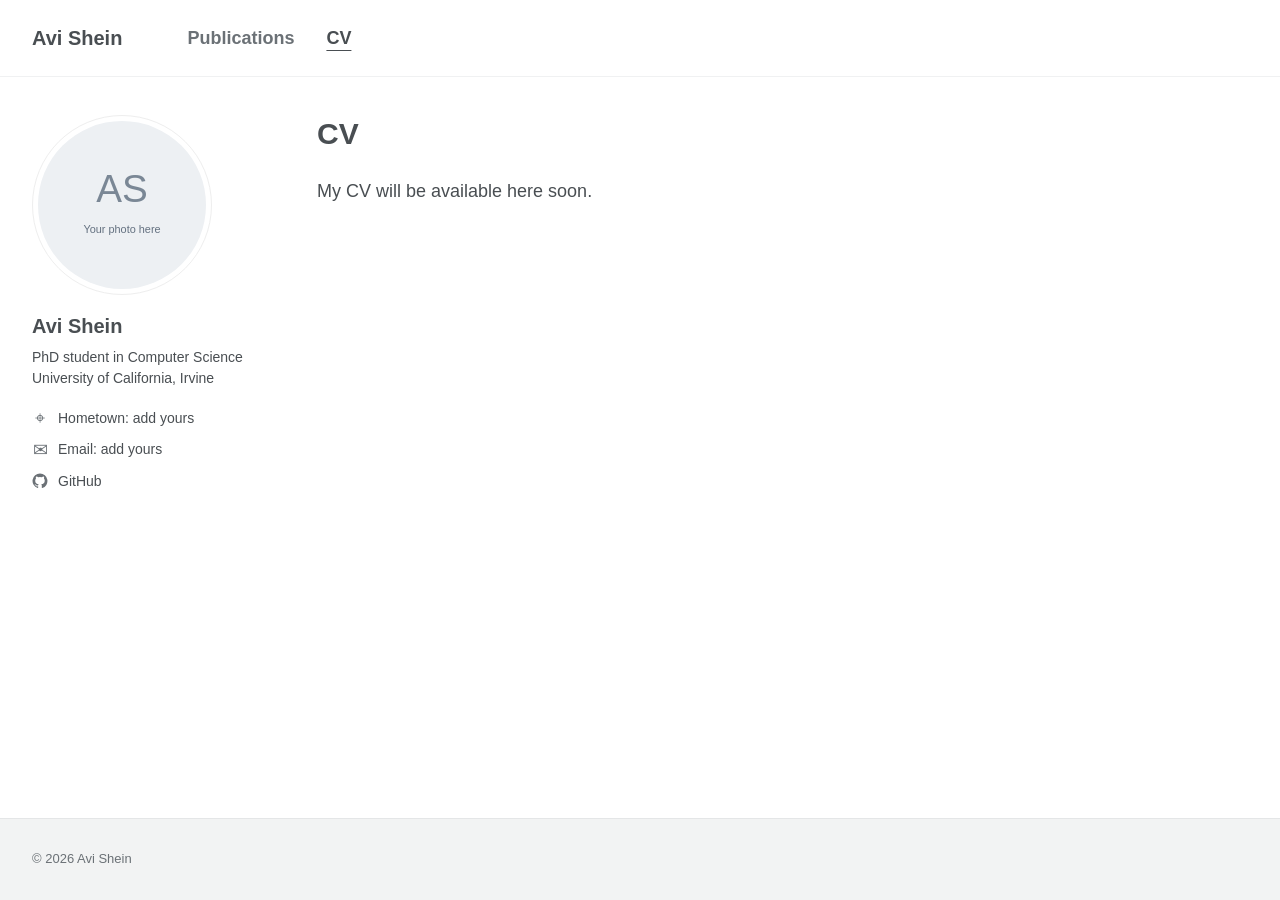
==== cv.html @ 13db89fc "Update website" ====
<!DOCTYPE html>
<html lang="en">
<head>
  <meta charset="utf-8">
  <meta name="viewport" content="width=device-width, initial-scale=1">
  <meta name="description" content="Avi Shein — PhD student in Computer Science at UC Irvine.">
  <title>CV | Avi Shein</title>
  <link rel="stylesheet" href="style.css">
</head>
<body>
  <a class="skip-link" href="#content">Skip to content</a>
  <header class="masthead">
    <div class="masthead-inner">
      <a class="site-title" href="index.html">Avi Shein</a>
      <nav aria-label="Main navigation">
        <a href="publications.html" >Publications</a>
        <!-- Once cv.pdf is available, you may change cv.html to cv.pdf. -->
        <a href="cv.html" aria-current="page">CV</a>
      </nav>
    </div>
  </header>
  <div class="layout">
    <aside class="sidebar" aria-label="Profile">
      <!-- Use your own image filename here on all three pages. -->
      <img class="profile-photo" src="photo.svg" alt="Placeholder for Avi Shein’s profile photo" width="180" height="180">
      <h2 class="profile-name">Avi Shein</h2>
      <p class="profile-bio">PhD student in Computer Science<br>University of California, Irvine</p>
      <ul class="profile-links">
        <!-- Replace the text below with your hometown. -->
        <li><span class="icon" aria-hidden="true">⌖</span><span>Hometown: add yours</span></li>
        <!-- Replace with <a href="mailto:YOUR_EMAIL">YOUR_EMAIL</a> once ready. -->
        <li><span class="icon" aria-hidden="true">✉</span><span>Email: add yours</span></li>
        <li><svg class="icon" aria-hidden="true" viewBox="0 0 24 24"><path fill="currentColor" d="M12 .8a11.2 11.2 0 0 0-3.54 21.83c.56.1.76-.24.76-.54v-2.1c-3.13.68-3.79-1.33-3.79-1.33-.51-1.3-1.24-1.65-1.24-1.65-1.02-.7.08-.68.08-.68 1.12.08 1.71 1.15 1.71 1.15 1 1.71 2.62 1.22 3.26.93.1-.72.39-1.22.71-1.5-2.5-.29-5.13-1.26-5.13-5.58 0-1.23.44-2.23 1.15-3.02-.12-.29-.5-1.43.11-2.98 0 0 .94-.3 3.08 1.15a10.7 10.7 0 0 1 5.61 0c2.14-1.45 3.07-1.15 3.07-1.15.61 1.55.23 2.69.11 2.98.72.79 1.15 1.79 1.15 3.02 0 4.33-2.63 5.28-5.14 5.56.4.35.76 1.03.76 2.08v3.12c0 .3.2.65.77.54A11.2 11.2 0 0 0 12 .8Z"/></svg><a href="https://github.com/avishein21">GitHub</a></li>
      </ul>
    </aside>
    <main id="content" class="page-content">
      <h1>CV</h1>
      <p>My CV will be available here soon.</p>
      <!-- Add cv.pdf to the repository, then replace the paragraph above with:
      <p><a href="cv.pdf">Download my CV (PDF)</a></p>
      -->
    </main>
  </div>
  <footer class="site-footer"><div>© 2026 Avi Shein</div></footer>
</body>
</html>
---- style.css ----
* { box-sizing: border-box; }
:root { color-scheme: light; --ink: #494e52; --link: #327f94; --line: #f0f1f2; }
body { margin: 0; background: #fff; color: var(--ink); font: 18px/1.6 -apple-system, BlinkMacSystemFont, "Segoe UI", Arial, sans-serif; min-height: 100vh; display: flex; flex-direction: column; }
a { color: var(--link); text-decoration: none; }
a:hover { text-decoration: underline; }
a:focus-visible { outline: 2px solid var(--link); outline-offset: 4px; }
.masthead { border-bottom: 1px solid var(--line); }
.masthead-inner { max-width: 1280px; margin: auto; padding: 22px 32px; display: flex; align-items: center; gap: 65px; }
.site-title { color: var(--ink); font-size: 20px; font-weight: 700; }
nav { display: flex; gap: 32px; }
nav a { color: #6b7176; font-size: 18px; font-weight: 600; }
nav a[aria-current="page"] { color: var(--ink); text-decoration: underline; text-underline-offset: 6px; }
.layout { width: 100%; max-width: 1280px; margin: 0 auto; display: grid; grid-template-columns: 230px minmax(0, 820px); gap: 55px; padding: 38px 32px 80px; flex: 1; align-items: start; }
.sidebar { position: sticky; top: 30px; font-size: 14px; }
.profile-photo { display: block; width: 180px; height: 180px; border-radius: 50%; object-fit: cover; padding: 5px; border: 1px solid #eee; }
.profile-name { font-size: 20px; line-height: 1.3; margin: 18px 0 8px; font-weight: 700; }
.profile-bio { font-size: 14px; line-height: 1.5; margin: 0 0 18px; }
.profile-links { list-style: none; padding: 0; margin: 0; }
.profile-links li { display: flex; align-items: center; gap: 10px; margin: 9px 0; overflow-wrap: anywhere; }
.profile-links a { color: var(--ink); }
.icon { width: 16px; height: 16px; line-height: 16px; font-size: 18px; text-align: center; flex-shrink: 0; color: #6b7176; }
h1 { font-size: 30px; line-height: 1.25; margin: 0 0 24px; font-weight: 700; }
p { margin: 0 0 22px; }
h2 { font-size: 25px; line-height: 1.3; margin: 35px 0 18px; }
.news-list, .publication-list { padding-left: 25px; margin: 0; }
.news-list li { padding-left: 4px; margin-bottom: 14px; }
.publication-list li { margin-bottom: 24px; }
.site-footer { background: #f2f3f3; border-top: 1px solid #e4e6e7; color: #6b7176; font-size: 13px; padding: 30px 32px; }
.site-footer div { max-width: 1216px; margin: auto; }
.skip-link { position: absolute; top: -80px; left: 20px; padding: 8px; background: white; z-index: 2; }
.skip-link:focus { top: 5px; }
@media (max-width: 900px) {
  .layout { grid-template-columns: 195px minmax(0,1fr); gap: 30px; padding: 30px 24px 60px; }
  .masthead-inner { padding: 20px 24px; gap: 45px; }
  body { font-size: 17px; }
  .profile-photo { width: 160px; height: 160px; }
}
@media (max-width: 640px) {
  .masthead-inner { gap: 25px; flex-wrap: wrap; padding: 18px 20px; }
  nav { gap: 22px; }
  nav a { font-size: 16px; }
  .layout { display: block; padding: 28px 20px 50px; }
  .sidebar { position: static; margin-bottom: 35px; }
  .profile-photo { width: 130px; height: 130px; }
  h1 { font-size: 28px; }
  h2 { font-size: 23px; }
}
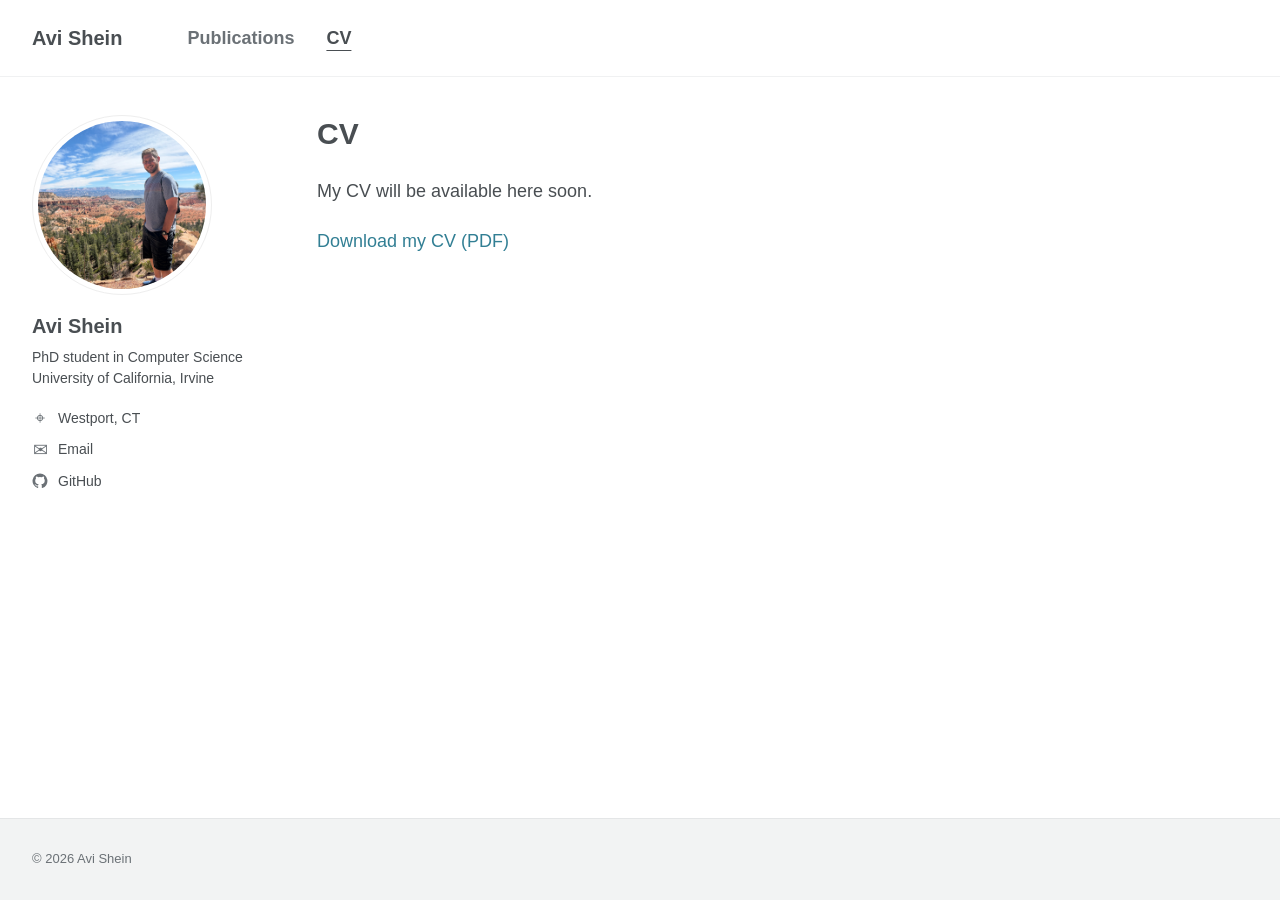
==== commit 729bf1f9: "Update website" ====
--- a/cv.html
+++ b/cv.html
@@ -22,23 +22,21 @@
   <div class="layout">
     <aside class="sidebar" aria-label="Profile">
       <!-- Use your own image filename here on all three pages. -->
-      <img class="profile-photo" src="photo.svg" alt="Placeholder for Avi Shein’s profile photo" width="180" height="180">
+      <img class="profile-photo" src="pfp.jpg" alt="Placeholder for Avi Shein’s profile photo" width="180" height="180">
       <h2 class="profile-name">Avi Shein</h2>
       <p class="profile-bio">PhD student in Computer Science<br>University of California, Irvine</p>
       <ul class="profile-links">
         <!-- Replace the text below with your hometown. -->
-        <li><span class="icon" aria-hidden="true">⌖</span><span>Hometown: add yours</span></li>
+        <li><span class="icon" aria-hidden="true">⌖</span><span>Westport, CT</span></li>
         <!-- Replace with <a href="mailto:YOUR_EMAIL">YOUR_EMAIL</a> once ready. -->
-        <li><span class="icon" aria-hidden="true">✉</span><span>Email: add yours</span></li>
+        <li><span class="icon" aria-hidden="true">✉</span><span><a href="mailto:ashein1@uci.edu">Email</a></span></li>
         <li><svg class="icon" aria-hidden="true" viewBox="0 0 24 24"><path fill="currentColor" d="M12 .8a11.2 11.2 0 0 0-3.54 21.83c.56.1.76-.24.76-.54v-2.1c-3.13.68-3.79-1.33-3.79-1.33-.51-1.3-1.24-1.65-1.24-1.65-1.02-.7.08-.68.08-.68 1.12.08 1.71 1.15 1.71 1.15 1 1.71 2.62 1.22 3.26.93.1-.72.39-1.22.71-1.5-2.5-.29-5.13-1.26-5.13-5.58 0-1.23.44-2.23 1.15-3.02-.12-.29-.5-1.43.11-2.98 0 0 .94-.3 3.08 1.15a10.7 10.7 0 0 1 5.61 0c2.14-1.45 3.07-1.15 3.07-1.15.61 1.55.23 2.69.11 2.98.72.79 1.15 1.79 1.15 3.02 0 4.33-2.63 5.28-5.14 5.56.4.35.76 1.03.76 2.08v3.12c0 .3.2.65.77.54A11.2 11.2 0 0 0 12 .8Z"/></svg><a href="https://github.com/avishein21">GitHub</a></li>
       </ul>
     </aside>
     <main id="content" class="page-content">
       <h1>CV</h1>
       <p>My CV will be available here soon.</p>
-      <!-- Add cv.pdf to the repository, then replace the paragraph above with:
       <p><a href="cv.pdf">Download my CV (PDF)</a></p>
-      -->
     </main>
   </div>
   <footer class="site-footer"><div>© 2026 Avi Shein</div></footer>
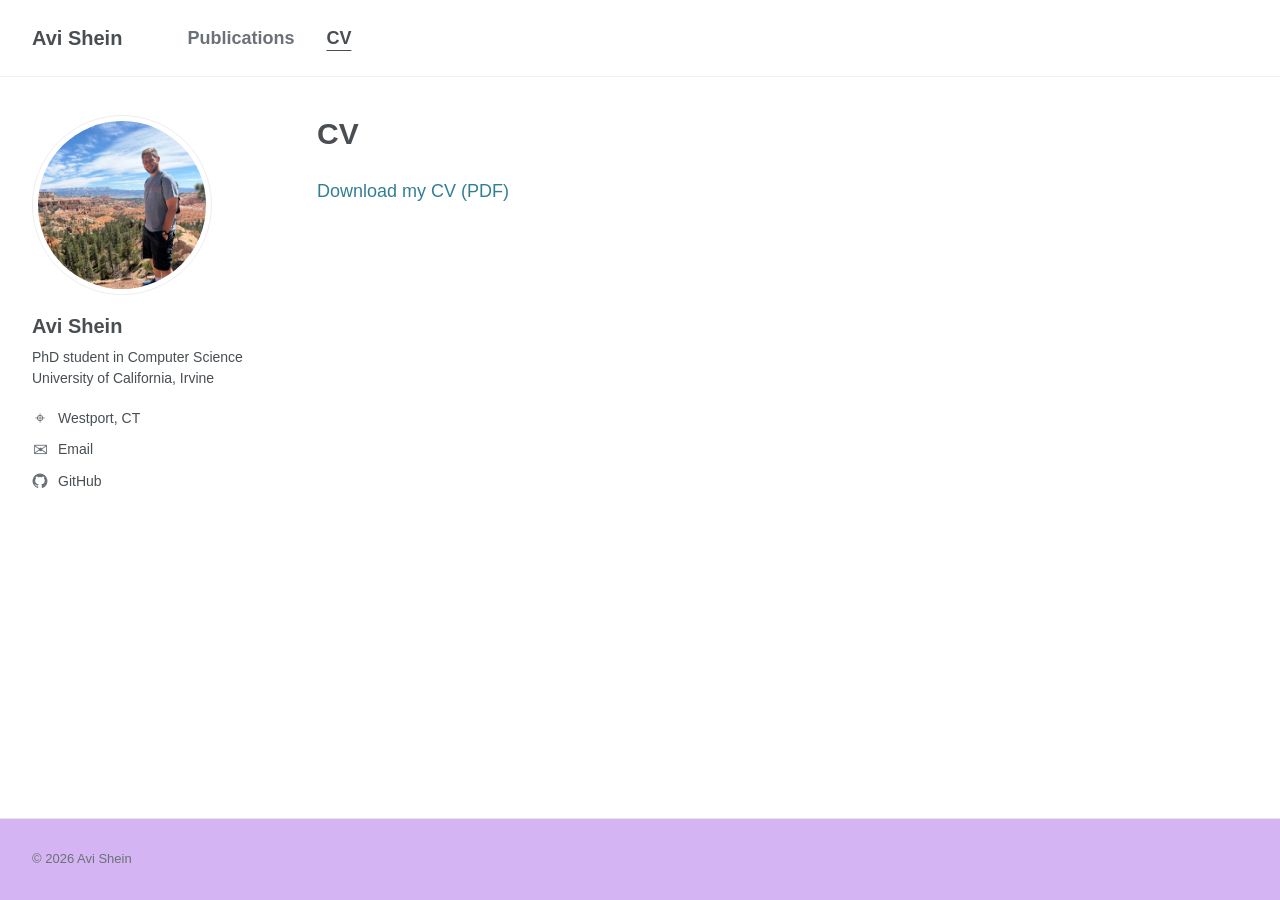
==== commit 8fcd02e3: "Update website" ====
--- a/cv.html
+++ b/cv.html
@@ -35,8 +35,7 @@
     </aside>
     <main id="content" class="page-content">
       <h1>CV</h1>
-      <p>My CV will be available here soon.</p>
-      <p><a href="cv.pdf">Download my CV (PDF)</a></p>
+      <p><a href="Resume.pdf">Download my CV (PDF)</a></p>
     </main>
   </div>
   <footer class="site-footer"><div>© 2026 Avi Shein</div></footer>
--- a/style.css
+++ b/style.css
@@ -25,7 +25,7 @@
 .news-list, .publication-list { padding-left: 25px; margin: 0; }
 .news-list li { padding-left: 4px; margin-bottom: 14px; }
 .publication-list li { margin-bottom: 24px; }
-.site-footer { background: #f2f3f3; border-top: 1px solid #e4e6e7; color: #6b7176; font-size: 13px; padding: 30px 32px; }
+.site-footer { background: #d5b4f3;; border-top: 1px solid #e4e6e7; color: #6b7176; font-size: 13px; padding: 30px 32px; }
 .site-footer div { max-width: 1216px; margin: auto; }
 .skip-link { position: absolute; top: -80px; left: 20px; padding: 8px; background: white; z-index: 2; }
 .skip-link:focus { top: 5px; }
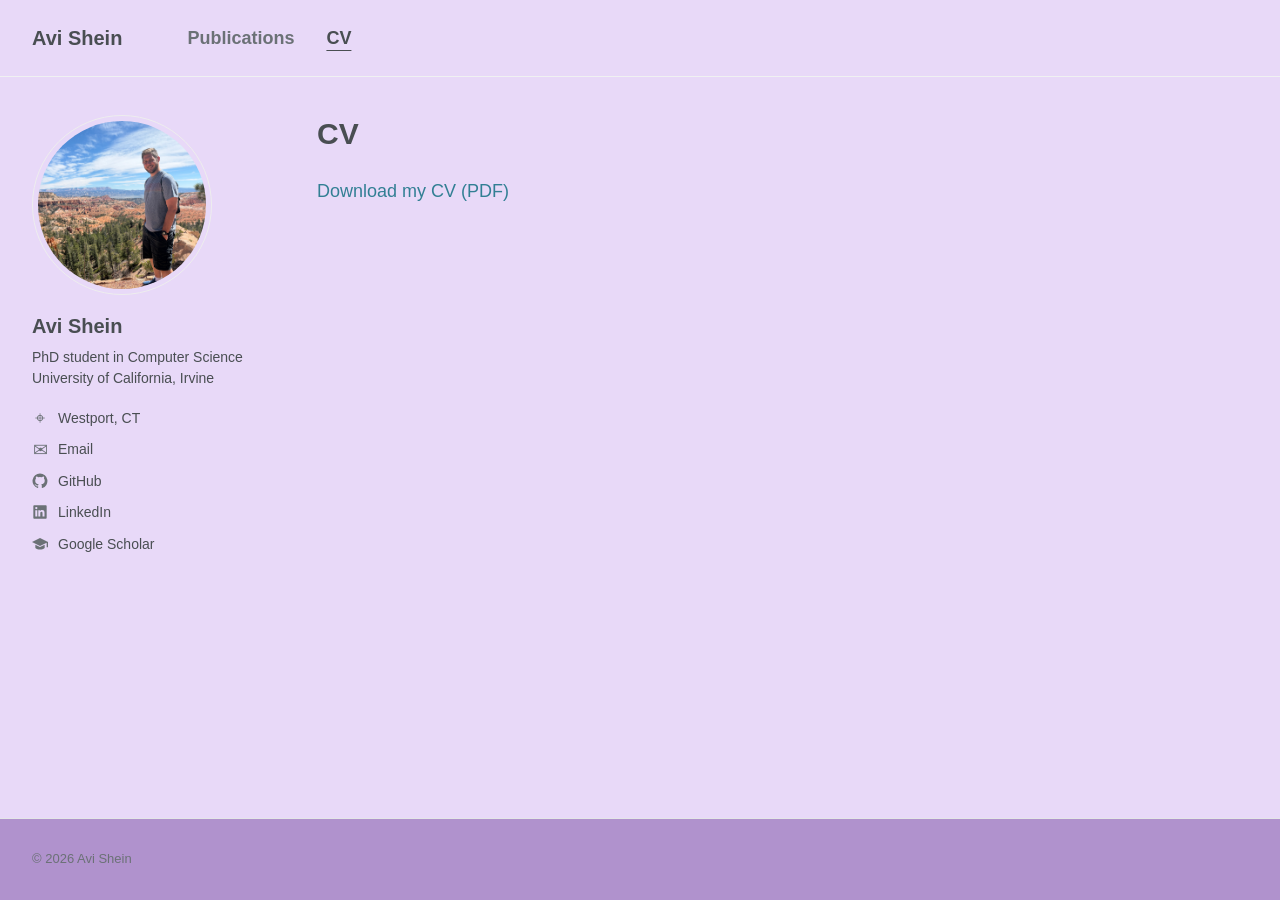
==== commit 18134c72: "Add LinkedIn and Google Scholar sidebar links" ====
--- a/cv.html
+++ b/cv.html
@@ -31,6 +31,8 @@
         <!-- Replace with <a href="mailto:YOUR_EMAIL">YOUR_EMAIL</a> once ready. -->
         <li><span class="icon" aria-hidden="true">✉</span><span><a href="mailto:ashein1@uci.edu">Email</a></span></li>
         <li><svg class="icon" aria-hidden="true" viewBox="0 0 24 24"><path fill="currentColor" d="M12 .8a11.2 11.2 0 0 0-3.54 21.83c.56.1.76-.24.76-.54v-2.1c-3.13.68-3.79-1.33-3.79-1.33-.51-1.3-1.24-1.65-1.24-1.65-1.02-.7.08-.68.08-.68 1.12.08 1.71 1.15 1.71 1.15 1 1.71 2.62 1.22 3.26.93.1-.72.39-1.22.71-1.5-2.5-.29-5.13-1.26-5.13-5.58 0-1.23.44-2.23 1.15-3.02-.12-.29-.5-1.43.11-2.98 0 0 .94-.3 3.08 1.15a10.7 10.7 0 0 1 5.61 0c2.14-1.45 3.07-1.15 3.07-1.15.61 1.55.23 2.69.11 2.98.72.79 1.15 1.79 1.15 3.02 0 4.33-2.63 5.28-5.14 5.56.4.35.76 1.03.76 2.08v3.12c0 .3.2.65.77.54A11.2 11.2 0 0 0 12 .8Z"/></svg><a href="https://github.com/avishein21">GitHub</a></li>
+        <li><svg class="icon" aria-hidden="true" focusable="false" viewBox="0 0 24 24"><path fill="currentColor" d="M20.45 2H3.55C2.69 2 2 2.68 2 3.52v16.96c0 .84.69 1.52 1.55 1.52h16.9c.86 0 1.55-.68 1.55-1.52V3.52c0-.84-.69-1.52-1.55-1.52ZM7.93 18.75H4.96V9.2h2.97v9.55ZM6.45 7.9a1.72 1.72 0 1 1 0-3.44 1.72 1.72 0 0 1 0 3.44Zm12.3 10.85h-2.97V14.1c0-1.11-.02-2.54-1.55-2.54-1.55 0-1.79 1.21-1.79 2.46v4.73H9.47V9.2h2.85v1.3h.04c.4-.76 1.37-1.56 2.82-1.56 3.01 0 3.57 1.98 3.57 4.55v5.26Z"/></svg><a href="https://www.linkedin.com/in/avi-shein-962a59229/">LinkedIn</a></li>
+        <li><svg class="icon" aria-hidden="true" focusable="false" viewBox="0 0 24 24"><path fill="currentColor" d="m12 3-12 6 12 6 10-5v7h2V9L12 3ZM5 13v5c3.87 3 10.13 3 14 0v-5l-7 3.5L5 13Z"/></svg><a href="https://scholar.google.com/citations?user=T-tSkbkAAAAJ&amp;hl=en">Google Scholar</a></li>
       </ul>
     </aside>
     <main id="content" class="page-content">
--- a/style.css
+++ b/style.css
@@ -1,6 +1,6 @@
 * { box-sizing: border-box; }
 :root { color-scheme: light; --ink: #494e52; --link: #327f94; --line: #f0f1f2; }
-body { margin: 0; background: #fff; color: var(--ink); font: 18px/1.6 -apple-system, BlinkMacSystemFont, "Segoe UI", Arial, sans-serif; min-height: 100vh; display: flex; flex-direction: column; }
+body { margin: 0; background: #e8d9f8; color: var(--ink); font: 18px/1.6 -apple-system, BlinkMacSystemFont, "Segoe UI", Arial, sans-serif; min-height: 100vh; display: flex; flex-direction: column; }
 a { color: var(--link); text-decoration: none; }
 a:hover { text-decoration: underline; }
 a:focus-visible { outline: 2px solid var(--link); outline-offset: 4px; }
@@ -25,7 +25,7 @@
 .news-list, .publication-list { padding-left: 25px; margin: 0; }
 .news-list li { padding-left: 4px; margin-bottom: 14px; }
 .publication-list li { margin-bottom: 24px; }
-.site-footer { background: #d5b4f3;; border-top: 1px solid #e4e6e7; color: #6b7176; font-size: 13px; padding: 30px 32px; }
+.site-footer { background: #b092cd;; border-top: 1px solid #e4e6e7; color: #6b7176; font-size: 13px; padding: 30px 32px; }
 .site-footer div { max-width: 1216px; margin: auto; }
 .skip-link { position: absolute; top: -80px; left: 20px; padding: 8px; background: white; z-index: 2; }
 .skip-link:focus { top: 5px; }
